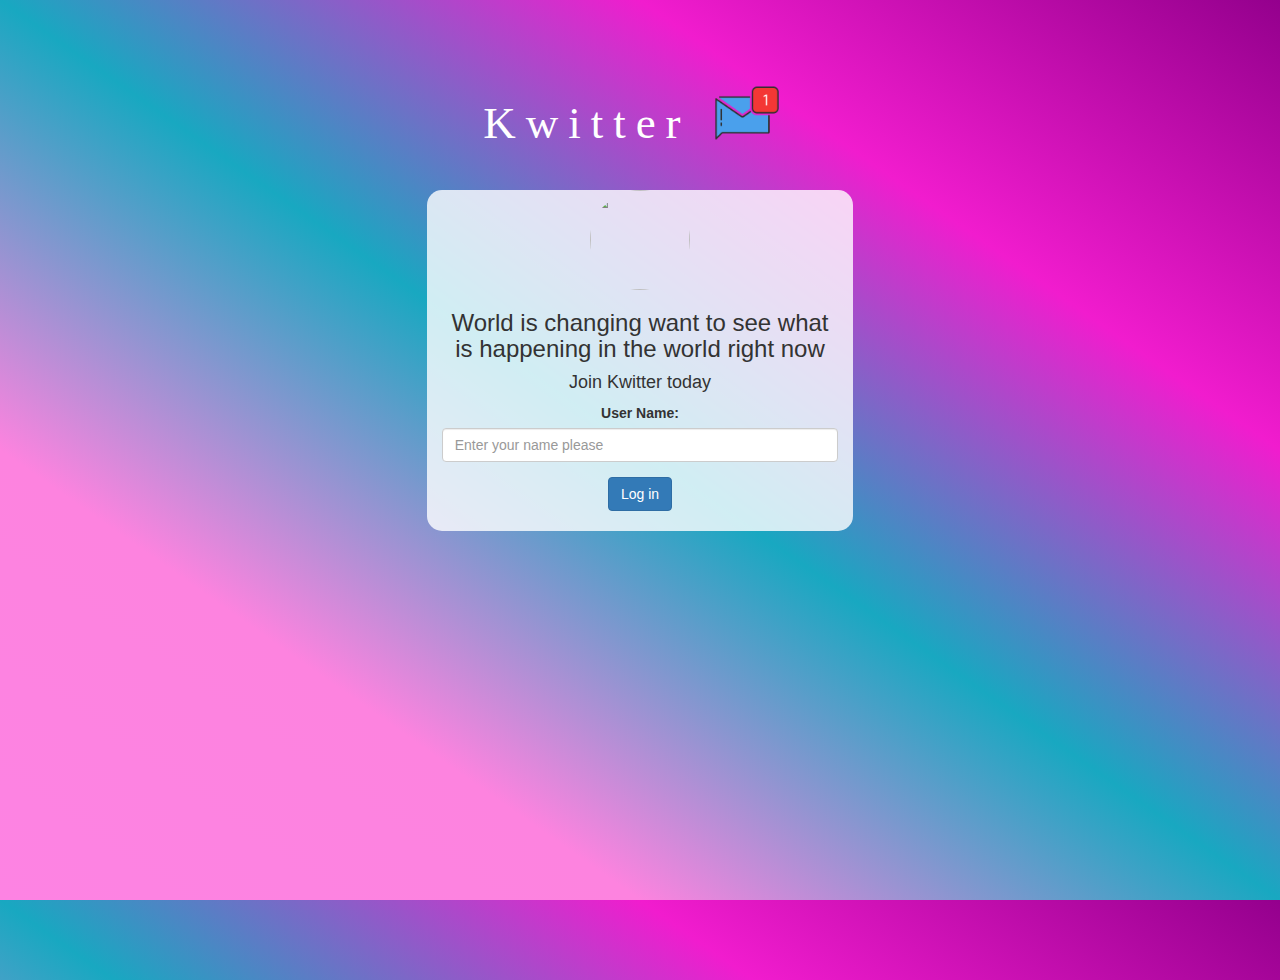
==== index.html @ 3e7b4450 "Add files via upload" ====
<html>
<head>
	<title>Kwitter</title>
<link href="https://fonts.googleapis.com/css?family=Yeon+Sung&display=swap" rel="stylesheet"><meta name="viewport" content="width=device-width, initial-scale=1">

<link rel="stylesheet" href="https://maxcdn.bootstrapcdn.com/bootstrap/3.4.0/css/bootstrap.min.css">
<script src="https://ajax.googleapis.com/ajax/libs/jquery/3.4.1/jquery.min.js"></script>
<script src="https://maxcdn.bootstrapcdn.com/bootstrap/3.4.0/js/bootstrap.min.js"></script>

<link rel="stylesheet" type="text/css" href="Kwitter.css">
<script src="kwitter.js"></script>
</head>
<body>
<center>
	<h1 class="header">	Kwitter	<sup><img src="m2 copy.png" id="p"></sup></h1>
	<div class="col-lg-4 col-md-6 col-sm-6 col-xs-11 login_div">
		
		<img src="unicorn.png" id="logo">

		<h3>World is changing want to see what is happening in the world right now</h3>
		<h4 >Join Kwitter today</h4>

		<div class="form-group">
		  <label >User Name:</label>
			<input type="text" id="user_name" class="form-control" placeholder="Enter your name please">
		</div>

		<button id="login_button" class="btn btn-primary" onclick="add_user()">Log in</button>
		<br><br>
	</div>
</center>
</body>
</html>
---- Kwitter.css ----
html, body
{
  height: 100%;
  margin: 0;
}
body
{
  background: linear-gradient(to right top, #fd83e3, #fd83df, #18a8c1, #f11cce, #94008d);
  }

#logo
{
  height: 100px;
  width: 100px;
  border-radius: 50%;
}

#p
{
  height: 100px;
  width: 100px;
}

.header
{
	color: white;
  font-family: 'Comforter', cursive;
  font-size: 45px;letter-spacing: 10px;margin-top: 80px;
}

.header img
{
	width: 80px;
  margin-left: -15px;
}

.login_div
{
	background: rgba(255,255,255,0.8);float: none;border-radius: 15px;
}
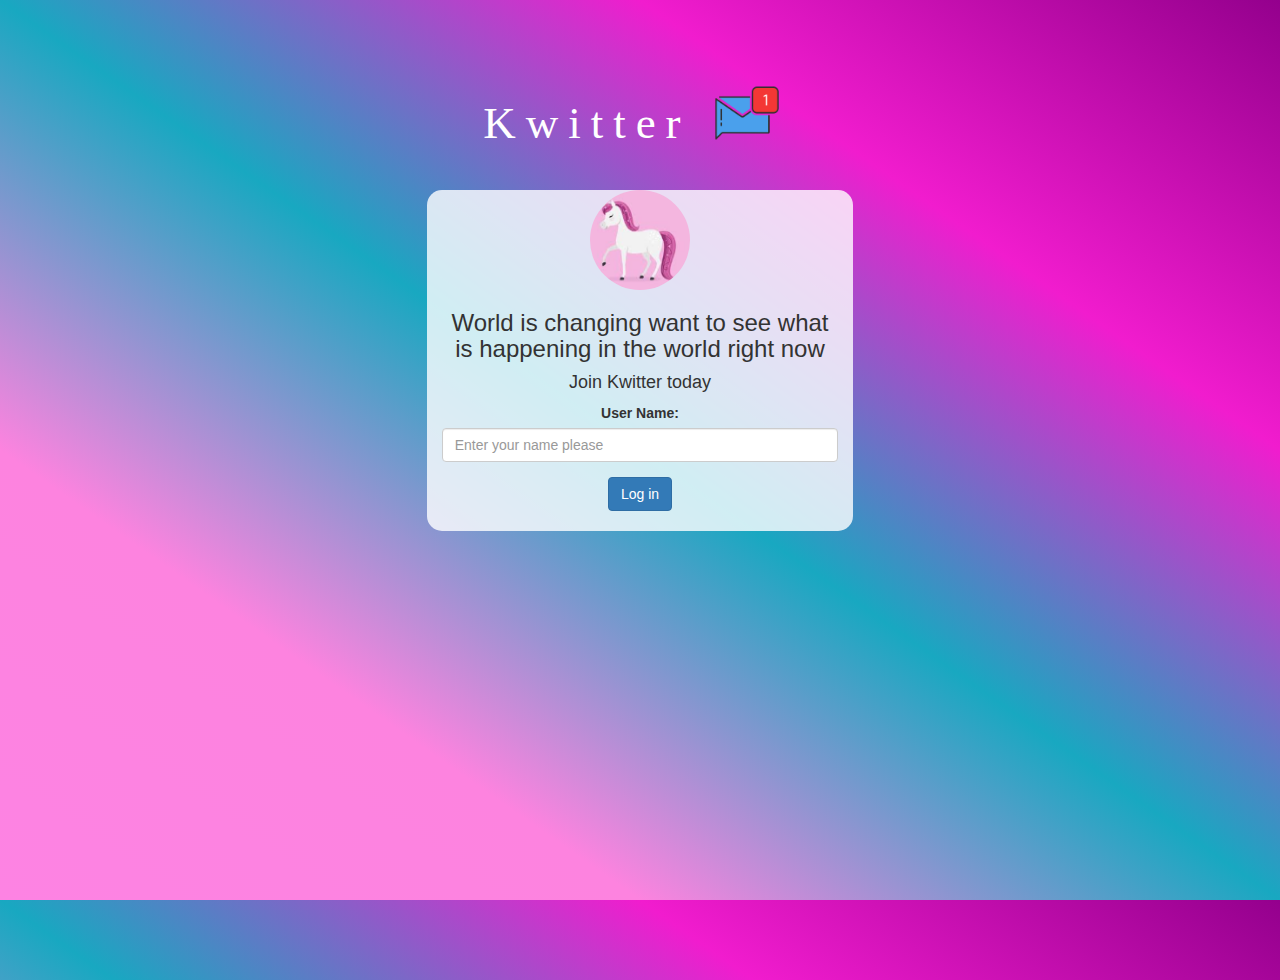
==== commit 74be4642: "Update index.html" ====
--- a/index.html
+++ b/index.html
@@ -15,7 +15,7 @@
 	<h1 class="header">	Kwitter	<sup><img src="m2 copy.png" id="p"></sup></h1>
 	<div class="col-lg-4 col-md-6 col-sm-6 col-xs-11 login_div">
 		
-		<img src="unicorn.png" id="logo">
+		<img src="unicorn.PNG" id="logo">
 
 		<h3>World is changing want to see what is happening in the world right now</h3>
 		<h4 >Join Kwitter today</h4>
@@ -30,4 +30,4 @@
 	</div>
 </center>
 </body>
-</html>+</html>
